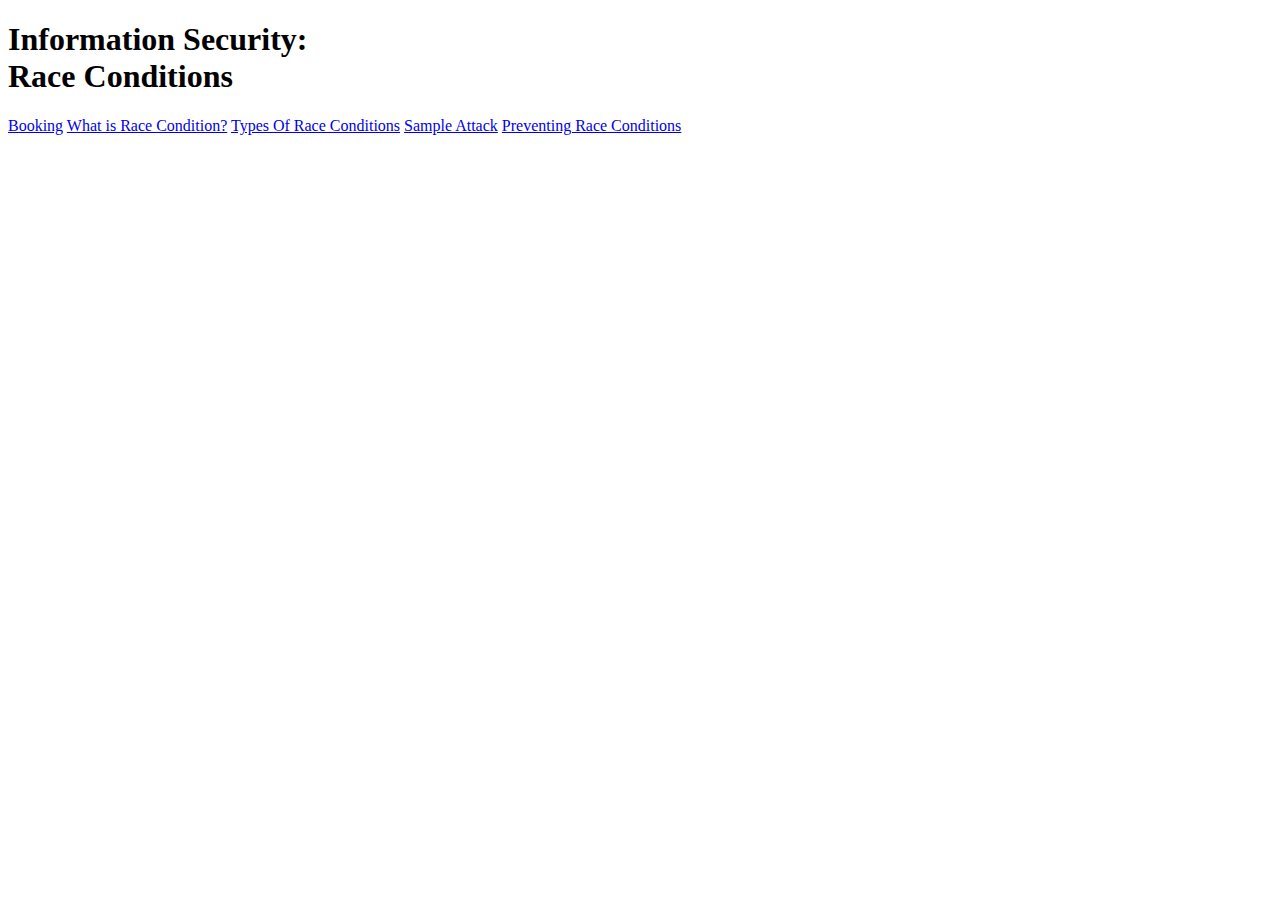
==== index.html @ fffc6c79 "Create index.html" ====
<!DOCTYPE html>
<html lang="en">
<head>
    <meta charset="UTF-8">
    <meta http-equiv="X-UA-Compatible" content="IE=edge">
    <meta name="viewport" content="width=device-width, initial-scale=1.0">
    <title>InfoSec</title>
    <link rel="stylesheet" href="style.css">
</head>
<body>
<div class="container">
    <h1>
        Information Security:<br>
        <span class="second-line">Race Conditions</span>
    </h1>
</div>


        <div class="leftnav">
            <a class="active" href="page1.html"> Booking</a>
            <a href="page2.html"> What is Race Condition?</a>
            <a href="page5.html"> Types Of Race Conditions</a>
            <a href="page3.html"> Sample Attack</a>
            <a href="page4.html"> Preventing Race Conditions</a>
           
        </div>
    </div>
</body>
</html>
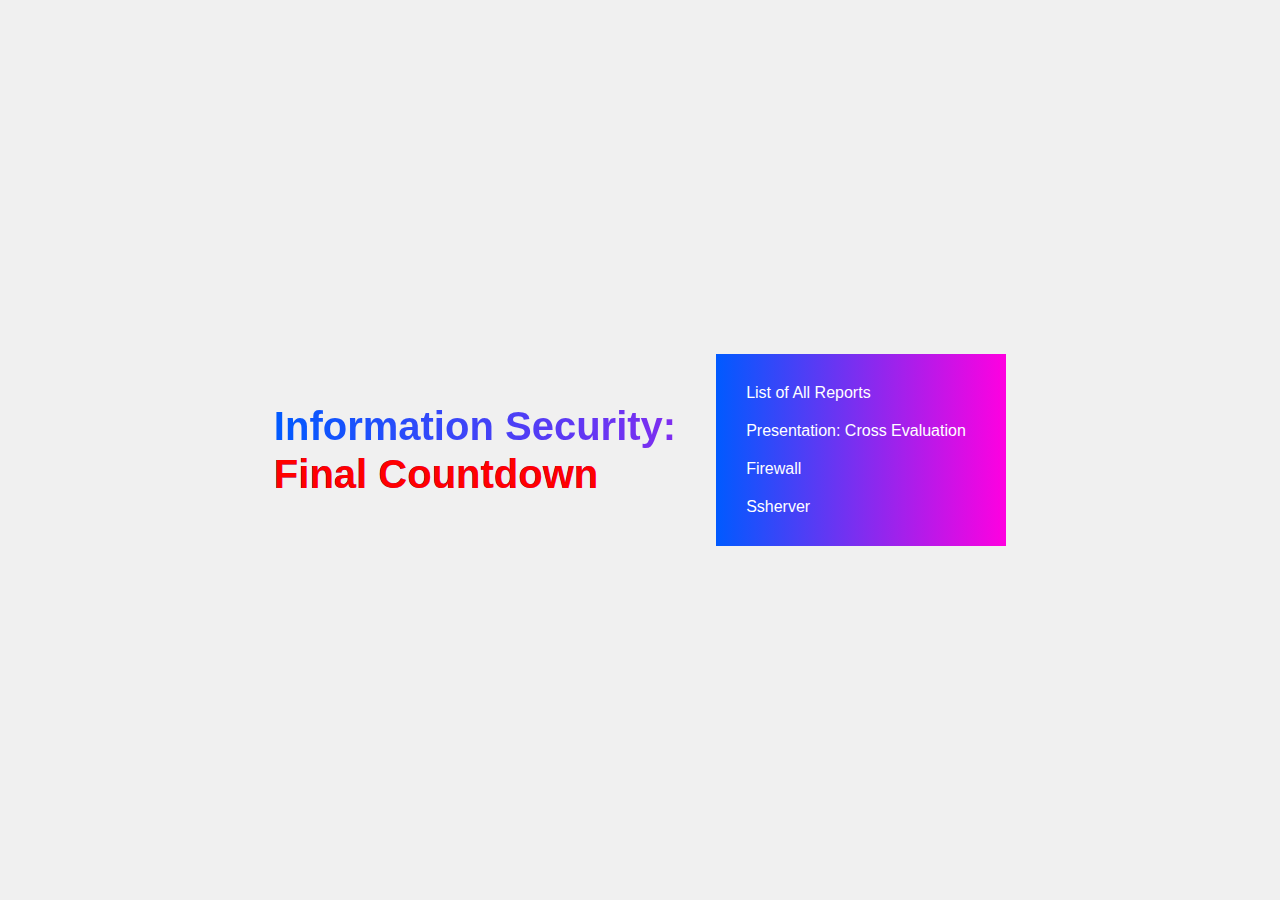
==== commit 01ec6039: "Update index.html" ====
--- a/index.html
+++ b/index.html
@@ -11,17 +11,17 @@
 <div class="container">
     <h1>
         Information Security:<br>
-        <span class="second-line">Race Conditions</span>
+        <span class="second-line">Final Countdown</span>
     </h1>
 </div>
 
 
         <div class="leftnav">
-            <a class="active" href="page1.html"> Booking</a>
-            <a href="page2.html"> What is Race Condition?</a>
-            <a href="page5.html"> Types Of Race Conditions</a>
-            <a href="page3.html"> Sample Attack</a>
-            <a href="page4.html"> Preventing Race Conditions</a>
+            <a class="active" href="page1.html"> List of All Reports</a>
+            <a href="page2.html"> Presentation: Cross Evaluation</a>
+            <a href="page5.html"> Firewall</a>
+            <a href="page3.html"> Ssherver</a>
+        
            
         </div>
     </div>
--- a/style.css
+++ b/style.css
@@ -0,0 +1,81 @@
+body {
+    background: #f0f0f0; /* Super light background color */
+    margin: 0;
+    padding: 0;
+    font-family: "Helvetica Neue", Helvetica, Arial, sans-serif;
+    color: #333; /* Font color for the entire page */
+    display: flex;
+    min-height: 100vh; /* Ensure a minimum height of the viewport */
+    align-items: center; /* Center vertically */
+    justify-content: center; /* Center horizontally */
+}
+
+.container {
+    display: flex;
+    flex-direction: row; /* Change flex direction to horizontal */
+    align-items: center; /* Center horizontally within the container */
+    justify-content: space-between; /* Add space between h1 and leftnav */
+    height: 100vh; /* Set container height to match viewport height */
+    padding-right: 40px; /* Add padding to the right side of the container */
+}
+
+h1 {
+    font-size: 40px;
+    line-height: 1.2; /* Adjust line height to control the spacing between lines */
+    background: linear-gradient(90deg, #005aff, #ff00e0); /* Darker gradient background */
+    background-size: 200% 100%; /* Wider gradient */
+    -webkit-background-clip: text; /* Clip the text to the gradient */
+    color: transparent; /* Make the text transparent */
+   
+}
+
+h1 .second-line {
+    color: red; /* Text color for the second line */
+    animation: blink 1s infinite; /* Add blinking animation */
+}
+
+@keyframes blink {
+    0%, 100% {
+        opacity: 0; /* Make the text invisible */
+    }
+    50% {
+        opacity: 1; /* Make the text visible */
+    }
+}
+
+
+.leftnav {
+    background: linear-gradient(90deg, #005aff, #ff00e0); /* Darker gradient background */
+    width: auto; /* Remove the fixed width to allow it to expand horizontally */
+    min-width: 250px; /* Set a minimum width if needed */
+    padding: 20px;
+    color: #fff; /* Font color for the links */
+    display: flex;
+    flex-direction: column;
+    justify-content: space-between; /* Distribute space evenly, pushing content to the bottom */
+    min-height: 100%; /* Extend leftnav to the bottom of the container */
+}
+
+.leftnav a {
+    text-decoration: none;
+    color: inherit; /* Use the inherited font color */
+    transition: background-color 0.3s ease, color 0.3s ease;
+    padding: 10px;
+    text-align: justify; /* Justify the text in navigation links */
+    flex-grow: 1; /* Allow navigation links to fill available vertical space */
+}
+
+.leftnav a:hover {
+    background-color: #005aff; /* Match hover color to the gradient */
+}
+
+/* Additional styles for hover effect */
+.leftnav a:hover {
+    color: #ff00e0; /* Change font color on hover to match the gradient */
+}
+
+.leftnav a:hover::after {
+
+    font-weight: bold;
+    margin-left: 5px;
+}
